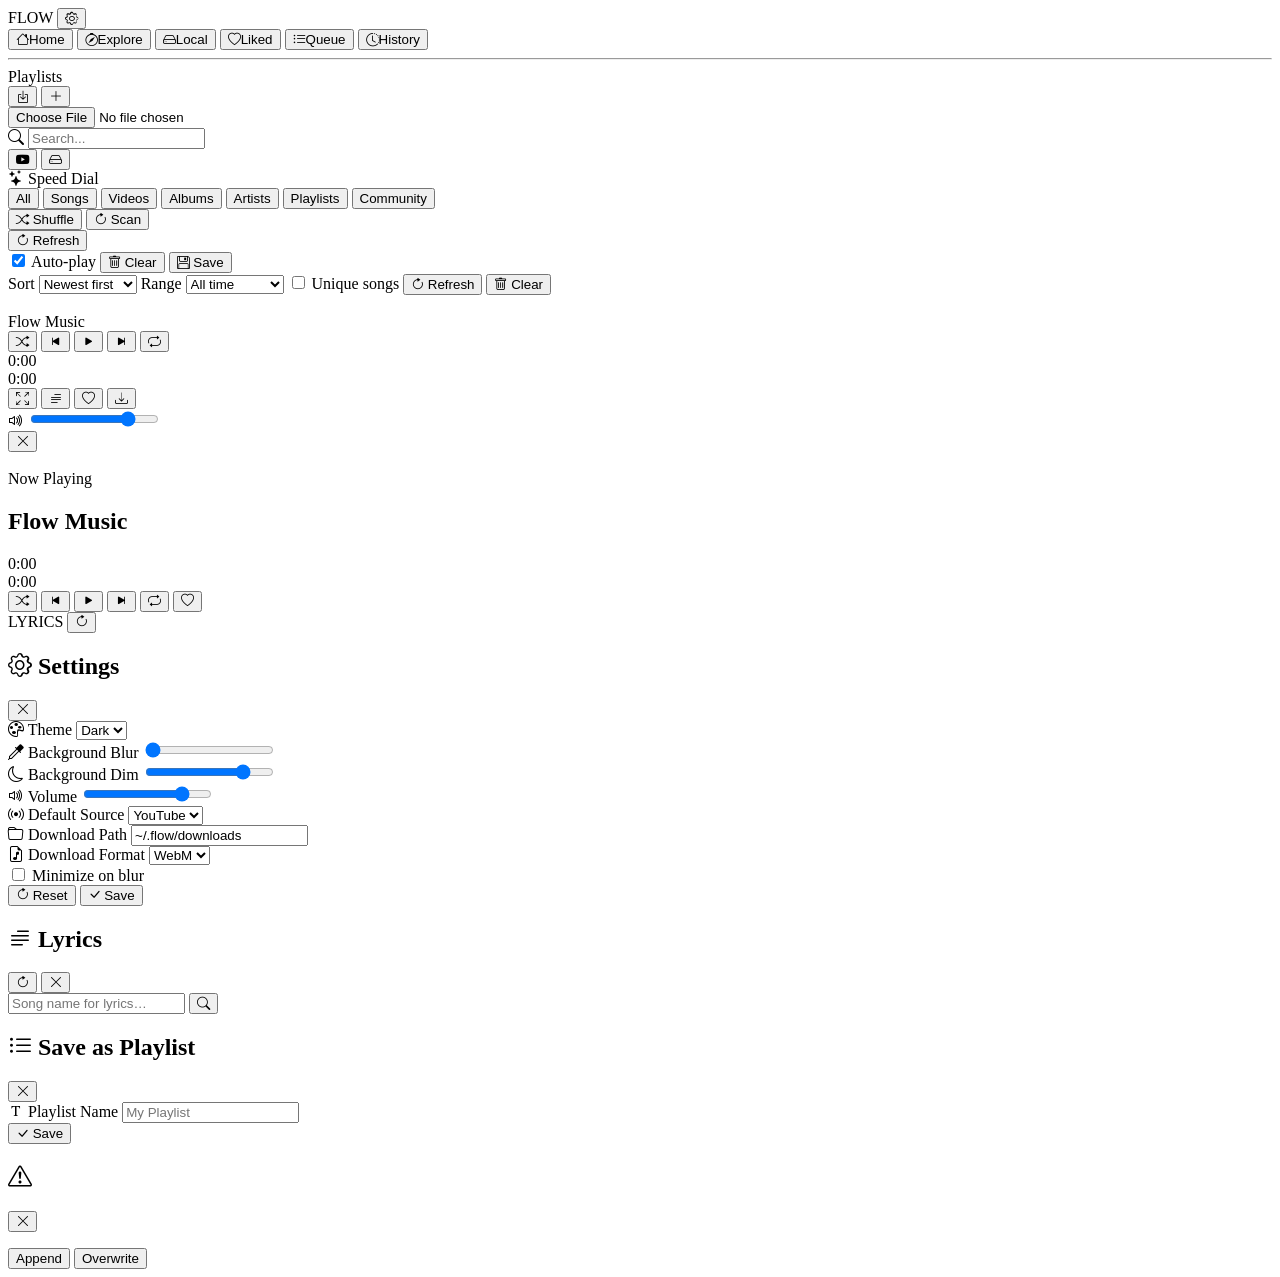
==== web/templates/index.html @ 90a49f35 "backuped from pypi maybe missing somethings" ====
<!doctype html>
<html lang="en">
    <head>
        <meta charset="UTF-8" />
        <meta name="viewport" content="width=device-width, initial-scale=1.0" />
        <title>Flow</title>
        <link rel="icon" type="image/x-icon" href="/static/Logo.png">
        <link
            rel="stylesheet"
            href="https://cdn.jsdelivr.net/npm/bootstrap-icons@1.11.3/font/bootstrap-icons.min.css"
        />
        <link rel="stylesheet" href="/static/style.css" />
    </head>
    <body>
        <aside id="sidebar">
            <div class="sidebar-header">
                <span class="logo">FLOW</span>
                <button id="settingsBtn" class="icon-btn" title="Settings">
                    <i class="bi bi-gear"></i>
                </button>
            </div>
            <nav class="sidebar-nav">
                <button class="nav-item active" data-panel="home">
                    <i class="bi bi-house"></i><span>Home</span>
                </button>
                <button class="nav-item" data-panel="explore">
                    <i class="bi bi-compass"></i><span>Explore</span>
                </button>
                <button class="nav-item" data-panel="local">
                    <i class="bi bi-hdd"></i><span>Local</span>
                </button>
                <button class="nav-item" data-panel="liked">
                    <i class="bi bi-heart"></i><span>Liked</span>
                </button>
                <button class="nav-item" data-panel="queue">
                    <i class="bi bi-list-ul"></i><span>Queue</span>
                </button>
                <button class="nav-item" data-panel="history">
                    <i class="bi bi-clock-history"></i><span>History</span>
                </button>
            </nav>
            <hr class="sidebar-divider" />
            <div class="sidebar-section-header">
                <span>Playlists</span>
                <div class="sidebar-section-actions">
                    <button
                        id="importPlaylistBtn"
                        class="icon-btn-sm"
                        title="Import M3U playlist"
                    >
                        <i class="bi bi-box-arrow-in-down"></i>
                    </button>
                    <button
                        id="newPlaylistBtn"
                        class="icon-btn-sm"
                        title="New playlist"
                    >
                        <i class="bi bi-plus-lg"></i>
                    </button>
                </div>
            </div>
            <input
                id="importPlaylistFile"
                type="file"
                accept=".m3u,.m3u8,audio/x-mpegurl,text/plain"
                class="hidden"
            />
            <div id="sidebarPlaylists" class="sidebar-playlists"></div>
        </aside>

        <main id="mainContent">
            <header id="contentHeader">
                <div class="search-wrap">
                    <i class="bi bi-search search-icon"></i>
                    <input
                        type="text"
                        id="searchInput"
                        placeholder="Search..."
                        autocomplete="off"
                    />
                    <div class="src-toggle">
                        <button
                            id="srcYt"
                            class="src-btn active"
                            data-source="youtube"
                            title="YouTube"
                        >
                            <i class="bi bi-youtube"></i>
                        </button>
                        <button
                            id="srcLocal"
                            class="src-btn"
                            data-source="local"
                            title="Local"
                        >
                            <i class="bi bi-hdd"></i>
                        </button>
                    </div>
                </div>
            </header>

            <div id="panelHome" class="panel">
                <div id="lastPlayedSection" class="home-section"></div>
                <div class="home-section">
                    <div class="home-section-title">
                        <i class="bi bi-stars"></i> Speed Dial
                    </div>
                    <div id="speedDialGrid" class="card-grid"></div>
                </div>
            </div>

            <div class="panel" id="panelExplore">
                <div id="exploreSections"></div>
            </div>

            <div class="panel" id="panelSearch">
                <div id="ytmFilters" class="ytm-filters">
                    <button class="filt-chip active" data-filter="">
                        All
                    </button>
                    <button class="filt-chip" data-filter="songs">Songs</button>
                    <button class="filt-chip" data-filter="videos">Videos</button>
                    <button class="filt-chip" data-filter="albums">Albums</button>
                    <button class="filt-chip" data-filter="artists">Artists</button>
                    <button class="filt-chip" data-filter="playlists">Playlists</button>
                    <button class="filt-chip" data-filter="community">Community</button>
                </div>
                <div id="resultsContainer" class="song-list"></div>
            </div>

            <div class="panel" id="panelLocal">
                <div class="panel-toolbar">
                    <button id="localShuffleBtn" class="tool-btn">
                        <i class="bi bi-shuffle"></i> Shuffle
                    </button>
                    <button id="scanLocalBtn" class="tool-btn">
                        <i class="bi bi-arrow-clockwise"></i> Scan
                    </button>
                </div>
                <div id="albumsGrid" class="card-grid"></div>
                <div id="albumSongs" class="song-list"></div>
                <div id="localSongs" class="song-list"></div>
            </div>

            <div class="panel" id="panelLiked">
                <div class="panel-toolbar">
                    <button id="refreshLikedBtn" class="tool-btn">
                        <i class="bi bi-arrow-clockwise"></i> Refresh
                    </button>
                </div>
                <div id="likedSongs" class="song-list"></div>
            </div>

            <div class="panel" id="panelQueue">
                <div class="panel-toolbar">
                    <label class="check-label"
                        ><input type="checkbox" id="autoPlayToggle" checked />
                        Auto-play</label
                    >
                    <button id="clearQueueBtn" class="tool-btn">
                        <i class="bi bi-trash"></i> Clear
                    </button>
                    <button id="saveQueueBtn" class="tool-btn">
                        <i class="bi bi-floppy"></i> Save
                    </button>
                </div>
                <div id="queueContainer" class="song-list"></div>
            </div>

            <div class="panel" id="panelHistory">
                <div class="panel-toolbar">
                    <span class="tool-label">Sort</span>
                    <select id="historySort" class="tool-select">
                        <option value="recent">Newest first</option>
                        <option value="oldest">Oldest first</option>
                        <option value="most">Most played</option>
                        <option value="least">Least played</option>
                    </select>
                    <span class="tool-label">Range</span>
                    <select id="historyRange" class="tool-select">
                        <option value="all">All time</option>
                        <option value="30d">Last 30 days</option>
                        <option value="7d">Last 7 days</option>
                        <option value="today">Today</option>
                    </select>
                    <label class="check-label"
                        ><input type="checkbox" id="historyUnique" /> Unique
                        songs</label
                    >
                    <button id="refreshHistoryBtn" class="tool-btn">
                        <i class="bi bi-arrow-clockwise"></i> Refresh
                    </button>
                    <button id="clearHistoryBtn" class="tool-btn">
                        <i class="bi bi-trash"></i> Clear
                    </button>
                </div>
                <div id="historySummary" class="history-summary"></div>
                <div id="historyContainer" class="song-list"></div>
            </div>

            <div class="panel" id="panelPlaylistDetail">
                <div id="playlistDetailContent" class="song-list"></div>
            </div>

            <div class="panel" id="panelBrowse">
                <div id="browseHead"></div>
                <div id="browseSongs" class="song-list"></div>
                <div id="browseExtra" class="browse-extra"></div>
            </div>
        </main>

        <footer id="playerBar">
            <div id="playerBarBg"></div>
            <div class="pb-left">
                <img id="playerArt" src="/static/Logo.png" alt="" />
                <div class="pb-info">
                    <span id="playerTitle" class="pb-title">Flow Music</span>
                    <span id="playerArtist" class="pb-artist"></span>
                </div>
            </div>
            <div class="pb-center">
                <div class="pb-controls">
                    <button id="shuffleBtn" class="ctrl-btn" title="Shuffle">
                        <i class="bi bi-shuffle"></i>
                    </button>
                    <button id="prevBtn" class="ctrl-btn" title="Previous">
                        <i class="bi bi-skip-start-fill"></i>
                    </button>
                    <button
                        id="playBtn"
                        class="ctrl-btn play-btn"
                        title="Play/Pause"
                    >
                        <i class="bi bi-play-fill"></i>
                    </button>
                    <button id="nextBtn" class="ctrl-btn" title="Next">
                        <i class="bi bi-skip-end-fill"></i>
                    </button>
                    <button id="repeatBtn" class="ctrl-btn" title="Repeat">
                        <i class="bi bi-repeat"></i>
                    </button>
                </div>
                <div class="pb-progress">
                    <span id="currentTime" class="time-label">0:00</span>
                    <div id="progressBar" class="progress-track">
                        <div id="progressFill" class="progress-fill"></div>
                    </div>
                    <span id="totalTime" class="time-label">0:00</span>
                </div>
            </div>
            <div class="pb-right">
                <button id="fsOpenBtn" class="ctrl-btn" title="Full screen (f)">
                    <i class="bi bi-arrows-fullscreen"></i>
                </button>
                <button id="lyricsBtn" class="ctrl-btn" title="Lyrics (l)">
                    <i class="bi bi-text-paragraph"></i>
                </button>
                <button id="likeBtn" class="ctrl-btn" title="Like">
                    <i class="bi bi-heart"></i>
                </button>
                <button id="downloadBtn" class="ctrl-btn" title="Download">
                    <i class="bi bi-download"></i>
                </button>
                <div class="vol-group">
                    <i class="bi bi-volume-up vol-icon"></i>
                    <input
                        type="range"
                        id="volumeSlider"
                        min="0"
                        max="100"
                        value="80"
                    />
                </div>
            </div>
        </footer>

        <div id="fsPlayer" class="modal-overlay fs-player" tabindex="-1">
            <button id="fsCloseBtn" class="icon-btn fs-close" title="Close (Esc)">
                <i class="bi bi-x-lg"></i>
            </button>
            <div class="fs-grid">
                <section class="fs-left">
                    <img id="fsArt" class="fs-art" src="/static/Logo.png" alt="" />
                    <div class="fs-meta">
                        <span id="fsTag" class="browse-tag">Now Playing</span>
                        <h2 id="fsTitle" class="fs-title">Flow Music</h2>
                        <span id="fsArtist" class="fs-artist"></span>
                    </div>
                    <div class="fs-progress">
                        <span id="fsCur" class="time-label">0:00</span>
                        <div id="fsBar" class="progress-track">
                            <div id="fsFill" class="progress-fill"></div>
                        </div>
                        <span id="fsTot" class="time-label">0:00</span>
                    </div>
                    <div class="fs-controls">
                        <button id="fsShuffleBtn" class="ctrl-btn" title="Shuffle">
                            <i class="bi bi-shuffle"></i>
                        </button>
                        <button id="fsPrevBtn" class="ctrl-btn" title="Previous">
                            <i class="bi bi-skip-start-fill"></i>
                        </button>
                        <button id="fsPlayBtn" class="ctrl-btn play-btn" title="Play/Pause">
                            <i class="bi bi-play-fill"></i>
                        </button>
                        <button id="fsNextBtn" class="ctrl-btn" title="Next">
                            <i class="bi bi-skip-end-fill"></i>
                        </button>
                        <button id="fsRepeatBtn" class="ctrl-btn" title="Repeat">
                            <i class="bi bi-repeat"></i>
                        </button>
                        <button id="fsLikeBtn" class="ctrl-btn" title="Like">
                            <i class="bi bi-heart"></i>
                        </button>
                    </div>
                </section>
                <aside class="fs-right">
                    <div class="fs-lyrics-head">
                        <span class="browse-tag">LYRICS</span>
                        <span id="fsLyricsSource" class="lyrics-source"></span>
                        <button id="fsReloadLyricsBtn" class="icon-btn" title="Reload">
                            <i class="bi bi-arrow-clockwise"></i>
                        </button>
                    </div>
                    <div id="fsLyricsBody" class="fs-lyrics-body"></div>
                </aside>
            </div>
        </div>

        <div id="settingsModal" class="modal-overlay">
            <div class="modal">
                <div class="modal-head">
                    <h2><i class="bi bi-gear"></i> Settings</h2>
                    <button id="closeSettings" class="icon-btn">
                        <i class="bi bi-x-lg"></i>
                    </button>
                </div>
                <div class="modal-body">
                    <div class="field">
                        <label><i class="bi bi-palette"></i> Theme</label>
                        <select id="setTheme">
                            <option value="dark">Dark</option>
                            <option value="light">Light</option>
                        </select>
                    </div>
                    <div class="field">
                        <label
                            ><i class="bi bi-eyedropper"></i> Background
                            Blur</label
                        >
                        <input
                            type="range"
                            id="setBgBlur"
                            min="0"
                            max="30"
                            value="0"
                        />
                    </div>
                    <div class="field">
                        <label><i class="bi bi-moon"></i> Background Dim</label>
                        <input
                            type="range"
                            id="setBgDim"
                            min="0"
                            max="100"
                            value="80"
                        />
                    </div>
                    <div class="field">
                        <label><i class="bi bi-volume-up"></i> Volume</label>
                        <input
                            type="range"
                            id="setVolume"
                            min="0"
                            max="100"
                            value="80"
                        />
                    </div>
                    <div class="field">
                        <label
                            ><i class="bi bi-broadcast"></i> Default
                            Source</label
                        >
                        <select id="setDefaultSource">
                            <option value="youtube">YouTube</option>
                            <option value="local">Local</option>
                        </select>
                    </div>
                    <div class="field">
                        <label
                            ><i class="bi bi-folder"></i> Download Path</label
                        >
                        <input
                            type="text"
                            id="setDownloadPath"
                            value="~/.flow/downloads"
                        />
                    </div>
                    <div class="field">
                        <label
                            ><i class="bi bi-file-earmark-music"></i> Download
                            Format</label
                        >
                        <select id="setDownloadFormat">
                            <option value="webm">WebM</option>
                            <option value="opus">Opus</option>
                            <option value="m4a">M4A</option>
                            <option value="mp3">MP3</option>
                        </select>
                    </div>
                    <div class="field check-field">
                        <label
                            ><input type="checkbox" id="setMiniOnBlur" />
                            Minimize on blur</label
                        >
                    </div>
                </div>
                <div class="modal-foot">
                    <button id="resetSettings" class="tool-btn">
                        <i class="bi bi-arrow-clockwise"></i> Reset
                    </button>
                    <button id="saveSettings" class="tool-btn primary">
                        <i class="bi bi-check-lg"></i> Save
                    </button>
                </div>
            </div>
        </div>

        <div id="lyricsModal" class="modal-overlay">
            <div class="modal lyrics-modal">
                <div class="modal-head">
                    <h2><i class="bi bi-text-paragraph"></i> Lyrics</h2>
                    <div class="lyrics-head-right">
                        <span id="lyricsSource" class="lyrics-source"></span>
                        <button id="reloadLyricsBtn" class="icon-btn" title="Reload">
                            <i class="bi bi-arrow-clockwise"></i>
                        </button>
                        <button id="closeLyrics" class="icon-btn">
                            <i class="bi bi-x-lg"></i>
                        </button>
                    </div>
                </div>
                <div class="lyrics-meta">
                    <input id="lyricsQuery" class="lyrics-input" type="text"
                           spellcheck="false" autocomplete="off"
                           placeholder="Song name for lyrics…" />
                    <button id="lyricsSearchBtn" class="icon-btn" title="Search lyrics">
                        <i class="bi bi-search"></i>
                    </button>
                    <span id="lyricsSourceMode" class="lyrics-tag"></span>
                </div>
                <div id="lyricsBody" class="lyrics-body"></div>
            </div>
        </div>

        <div id="playlistModal" class="modal-overlay">
            <div class="modal">
                <div class="modal-head">
                    <h2 id="playlistModalTitle">
                        <i class="bi bi-list-ul"></i> Save as Playlist
                    </h2>
                    <button id="closePlaylistModal" class="icon-btn">
                        <i class="bi bi-x-lg"></i>
                    </button>
                </div>
                <div class="modal-body">
                    <div class="field">
                        <label><i class="bi bi-fonts"></i> Playlist Name</label>
                        <input
                            type="text"
                            id="playlistNameInput"
                            placeholder="My Playlist"
                            maxlength="60"
                        />
                    </div>
                </div>
                <div class="modal-foot">
                    <button id="savePlaylistBtn" class="tool-btn primary">
                        <i class="bi bi-check-lg"></i> Save
                    </button>
                </div>
            </div>
        </div>

        <div id="playlistExistsModal" class="modal-overlay">
            <div class="modal">
                <div class="modal-head">
                    <h2><i class="bi bi-exclamation-triangle"></i></h2>
                    <button id="closeExistsModal" class="icon-btn">
                        <i class="bi bi-x-lg"></i>
                    </button>
                </div>
                <div class="modal-body">
                    <p id="existsMsg"></p>
                </div>
                <div class="modal-foot">
                    <button id="existsAppendBtn" class="tool-btn">
                        Append
                    </button>
                    <button id="existsOverwriteBtn" class="tool-btn primary">
                        Overwrite
                    </button>
                </div>
            </div>
        </div>

        <div id="toast" class="toast"></div>
        <audio id="audioPlayer" preload="metadata"></audio>
        <script src="/static/script.js"></script>
    </body>
</html>
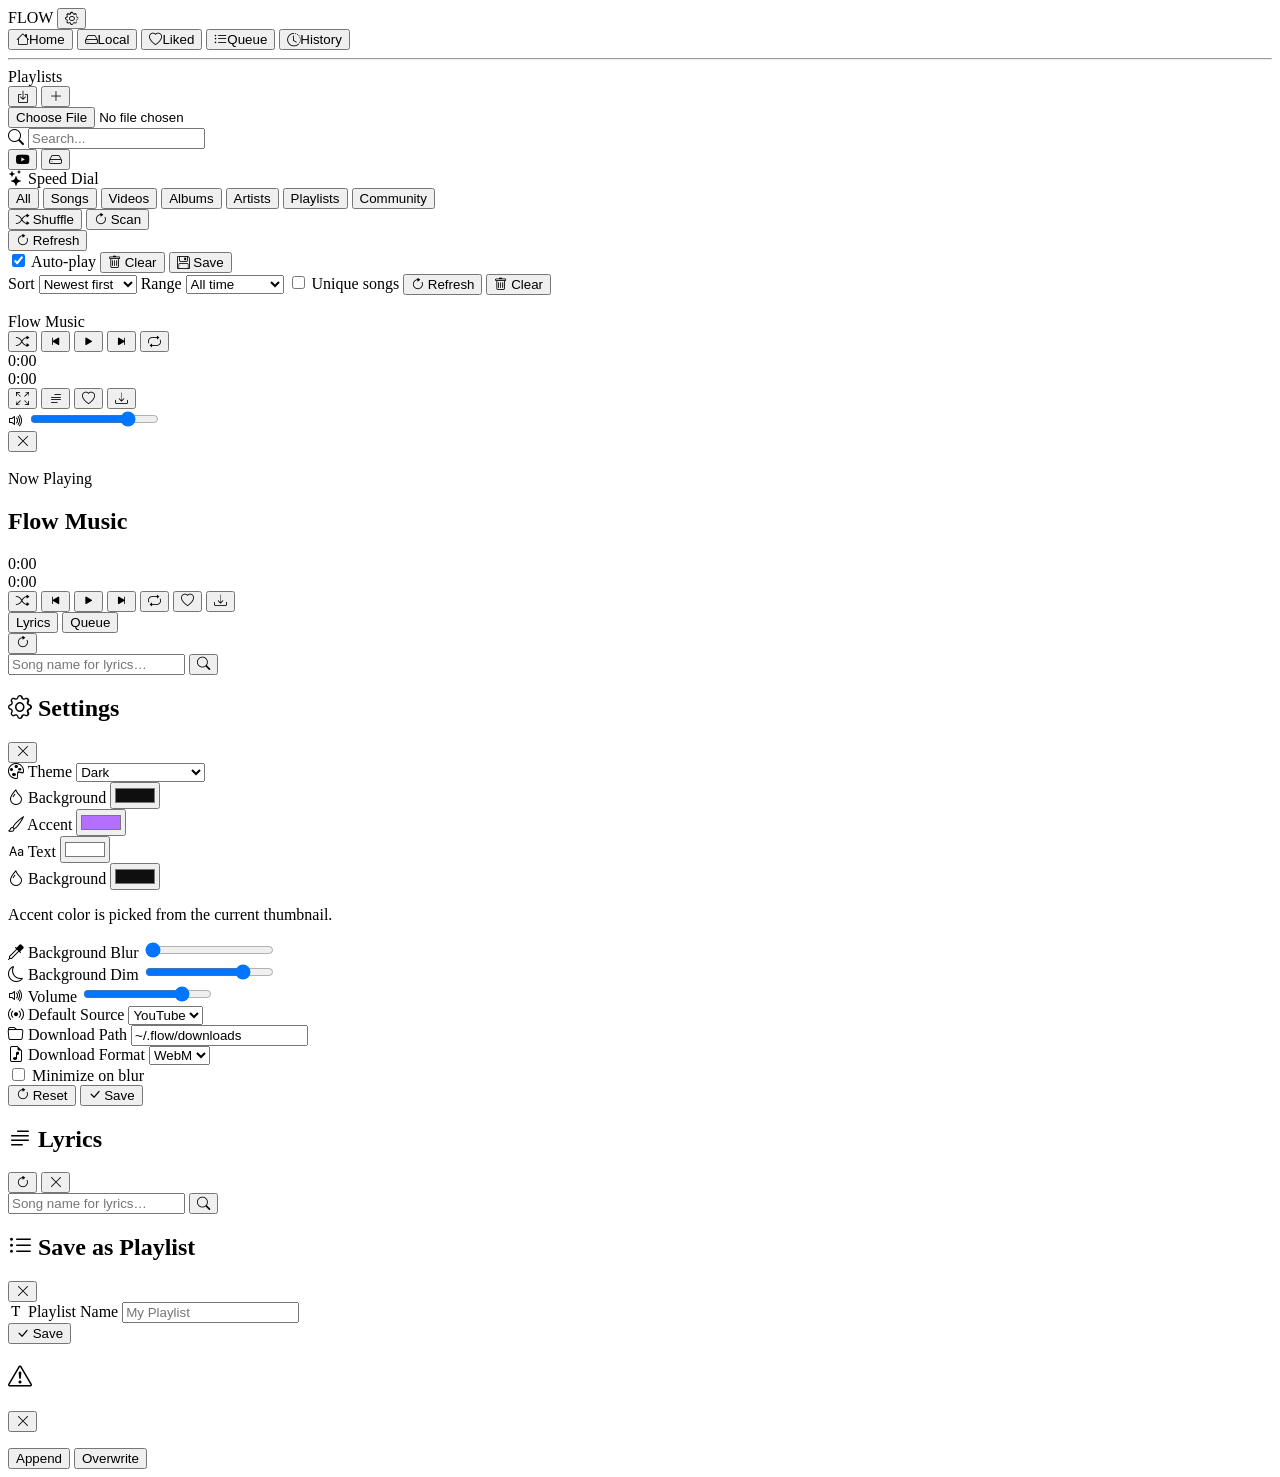
==== commit a804b30c: "added accent from img in web using pillow and also added themes and some major changes" ====
--- a/web/templates/index.html
+++ b/web/templates/index.html
@@ -4,7 +4,7 @@
         <meta charset="UTF-8" />
         <meta name="viewport" content="width=device-width, initial-scale=1.0" />
         <title>Flow</title>
-        <link rel="icon" type="image/x-icon" href="/static/Logo.png">
+        <link rel="icon" type="image/x-icon" href="/static/Logo.png" />
         <link
             rel="stylesheet"
             href="https://cdn.jsdelivr.net/npm/bootstrap-icons@1.11.3/font/bootstrap-icons.min.css"
@@ -23,9 +23,6 @@
                 <button class="nav-item active" data-panel="home">
                     <i class="bi bi-house"></i><span>Home</span>
                 </button>
-                <button class="nav-item" data-panel="explore">
-                    <i class="bi bi-compass"></i><span>Explore</span>
-                </button>
                 <button class="nav-item" data-panel="local">
                     <i class="bi bi-hdd"></i><span>Local</span>
                 </button>
@@ -107,23 +104,28 @@
                     </div>
                     <div id="speedDialGrid" class="card-grid"></div>
                 </div>
-            </div>
-
-            <div class="panel" id="panelExplore">
                 <div id="exploreSections"></div>
             </div>
 
             <div class="panel" id="panelSearch">
                 <div id="ytmFilters" class="ytm-filters">
-                    <button class="filt-chip active" data-filter="">
-                        All
-                    </button>
+                    <button class="filt-chip active" data-filter="">All</button>
                     <button class="filt-chip" data-filter="songs">Songs</button>
-                    <button class="filt-chip" data-filter="videos">Videos</button>
-                    <button class="filt-chip" data-filter="albums">Albums</button>
-                    <button class="filt-chip" data-filter="artists">Artists</button>
-                    <button class="filt-chip" data-filter="playlists">Playlists</button>
-                    <button class="filt-chip" data-filter="community">Community</button>
+                    <button class="filt-chip" data-filter="videos">
+                        Videos
+                    </button>
+                    <button class="filt-chip" data-filter="albums">
+                        Albums
+                    </button>
+                    <button class="filt-chip" data-filter="artists">
+                        Artists
+                    </button>
+                    <button class="filt-chip" data-filter="playlists">
+                        Playlists
+                    </button>
+                    <button class="filt-chip" data-filter="community">
+                        Community
+                    </button>
                 </div>
                 <div id="resultsContainer" class="song-list"></div>
             </div>
@@ -275,12 +277,22 @@
         </footer>
 
         <div id="fsPlayer" class="modal-overlay fs-player" tabindex="-1">
-            <button id="fsCloseBtn" class="icon-btn fs-close" title="Close (Esc)">
+            <div id="fsBg"></div>
+            <button
+                id="fsCloseBtn"
+                class="icon-btn fs-close"
+                title="Close (Esc)"
+            >
                 <i class="bi bi-x-lg"></i>
             </button>
             <div class="fs-grid">
                 <section class="fs-left">
-                    <img id="fsArt" class="fs-art" src="/static/Logo.png" alt="" />
+                    <img
+                        id="fsArt"
+                        class="fs-art"
+                        src="/static/Logo.png"
+                        alt=""
+                    />
                     <div class="fs-meta">
                         <span id="fsTag" class="browse-tag">Now Playing</span>
                         <h2 id="fsTitle" class="fs-title">Flow Music</h2>
@@ -294,35 +306,95 @@
                         <span id="fsTot" class="time-label">0:00</span>
                     </div>
                     <div class="fs-controls">
-                        <button id="fsShuffleBtn" class="ctrl-btn" title="Shuffle">
+                        <button
+                            id="fsShuffleBtn"
+                            class="ctrl-btn"
+                            title="Shuffle"
+                        >
                             <i class="bi bi-shuffle"></i>
                         </button>
-                        <button id="fsPrevBtn" class="ctrl-btn" title="Previous">
+                        <button
+                            id="fsPrevBtn"
+                            class="ctrl-btn"
+                            title="Previous"
+                        >
                             <i class="bi bi-skip-start-fill"></i>
                         </button>
-                        <button id="fsPlayBtn" class="ctrl-btn play-btn" title="Play/Pause">
+                        <button
+                            id="fsPlayBtn"
+                            class="ctrl-btn play-btn"
+                            title="Play/Pause"
+                        >
                             <i class="bi bi-play-fill"></i>
                         </button>
                         <button id="fsNextBtn" class="ctrl-btn" title="Next">
                             <i class="bi bi-skip-end-fill"></i>
                         </button>
-                        <button id="fsRepeatBtn" class="ctrl-btn" title="Repeat">
+                        <button
+                            id="fsRepeatBtn"
+                            class="ctrl-btn"
+                            title="Repeat"
+                        >
                             <i class="bi bi-repeat"></i>
                         </button>
                         <button id="fsLikeBtn" class="ctrl-btn" title="Like">
                             <i class="bi bi-heart"></i>
                         </button>
+                        <button
+                            id="fsDownloadBtn"
+                            class="ctrl-btn"
+                            title="Download"
+                        >
+                            <i class="bi bi-download"></i>
+                        </button>
                     </div>
                 </section>
                 <aside class="fs-right">
-                    <div class="fs-lyrics-head">
-                        <span class="browse-tag">LYRICS</span>
+                    <div class="fs-right-head">
+                        <div class="fs-tabs">
+                            <button class="fs-tab active" data-fs-tab="lyrics">
+                                Lyrics
+                            </button>
+                            <button class="fs-tab" data-fs-tab="queue">
+                                Queue
+                            </button>
+                        </div>
                         <span id="fsLyricsSource" class="lyrics-source"></span>
-                        <button id="fsReloadLyricsBtn" class="icon-btn" title="Reload">
+                        <button
+                            id="fsReloadLyricsBtn"
+                            class="icon-btn"
+                            title="Reload"
+                        >
                             <i class="bi bi-arrow-clockwise"></i>
                         </button>
                     </div>
-                    <div id="fsLyricsBody" class="fs-lyrics-body"></div>
+                    <div id="fsLyricsMeta" class="fs-lyrics-meta">
+                        <input
+                            id="fsLyricsQuery"
+                            class="lyrics-input"
+                            type="text"
+                            spellcheck="false"
+                            autocomplete="off"
+                            placeholder="Song name for lyrics…"
+                        />
+                        <button
+                            id="fsLyricsSearchBtn"
+                            class="icon-btn"
+                            title="Search lyrics"
+                        >
+                            <i class="bi bi-search"></i>
+                        </button>
+                    </div>
+                    <div
+                        id="fsLyricsBody"
+                        class="fs-lyrics-body fs-tab-panel active"
+                        data-fs-panel="lyrics"
+                    ></div>
+                    <div
+                        id="fsQueueBody"
+                        class="fs-queue-body fs-tab-panel"
+                        data-fs-panel="queue"
+                    ></div>
                 </aside>
             </div>
         </div>
@@ -341,7 +413,35 @@
                         <select id="setTheme">
                             <option value="dark">Dark</option>
                             <option value="light">Light</option>
+                            <option value="breeze">Breeze</option>
+                            <option value="monochrome">Monochrome</option>
+                            <option value="gruvbox">Gruvbox</option>
+                            <option value="nord">Nord</option>
+                            <option value="dracula">Dracula</option>
+                            <option value="custom">Custom</option>
+                            <option value="thumbnail">Thumbnail Accent</option>
                         </select>
+                    </div>
+                    <div id="customThemeFields" class="theme-extra hidden">
+                        <div class="field">
+                            <label><i class="bi bi-droplet"></i> Background</label>
+                            <input type="color" id="setCustomBg" value="#0f0f0f" />
+                        </div>
+                        <div class="field">
+                            <label><i class="bi bi-brush"></i> Accent</label>
+                            <input type="color" id="setCustomAccent" value="#b370ff" />
+                        </div>
+                        <div class="field">
+                            <label><i class="bi bi-type"></i> Text</label>
+                            <input type="color" id="setCustomText" value="#ffffff" />
+                        </div>
+                    </div>
+                    <div id="thumbnailThemeFields" class="theme-extra hidden">
+                        <div class="field">
+                            <label><i class="bi bi-droplet"></i> Background</label>
+                            <input type="color" id="setDynamicBg" value="#0f0f0f" />
+                        </div>
+                        <p class="field-hint">Accent color is picked from the current thumbnail.</p>
                     </div>
                     <div class="field">
                         <label
@@ -432,7 +532,11 @@
                     <h2><i class="bi bi-text-paragraph"></i> Lyrics</h2>
                     <div class="lyrics-head-right">
                         <span id="lyricsSource" class="lyrics-source"></span>
-                        <button id="reloadLyricsBtn" class="icon-btn" title="Reload">
+                        <button
+                            id="reloadLyricsBtn"
+                            class="icon-btn"
+                            title="Reload"
+                        >
                             <i class="bi bi-arrow-clockwise"></i>
                         </button>
                         <button id="closeLyrics" class="icon-btn">
@@ -441,10 +545,19 @@
                     </div>
                 </div>
                 <div class="lyrics-meta">
-                    <input id="lyricsQuery" class="lyrics-input" type="text"
-                           spellcheck="false" autocomplete="off"
-                           placeholder="Song name for lyrics…" />
-                    <button id="lyricsSearchBtn" class="icon-btn" title="Search lyrics">
+                    <input
+                        id="lyricsQuery"
+                        class="lyrics-input"
+                        type="text"
+                        spellcheck="false"
+                        autocomplete="off"
+                        placeholder="Song name for lyrics…"
+                    />
+                    <button
+                        id="lyricsSearchBtn"
+                        class="icon-btn"
+                        title="Search lyrics"
+                    >
                         <i class="bi bi-search"></i>
                     </button>
                     <span id="lyricsSourceMode" class="lyrics-tag"></span>
